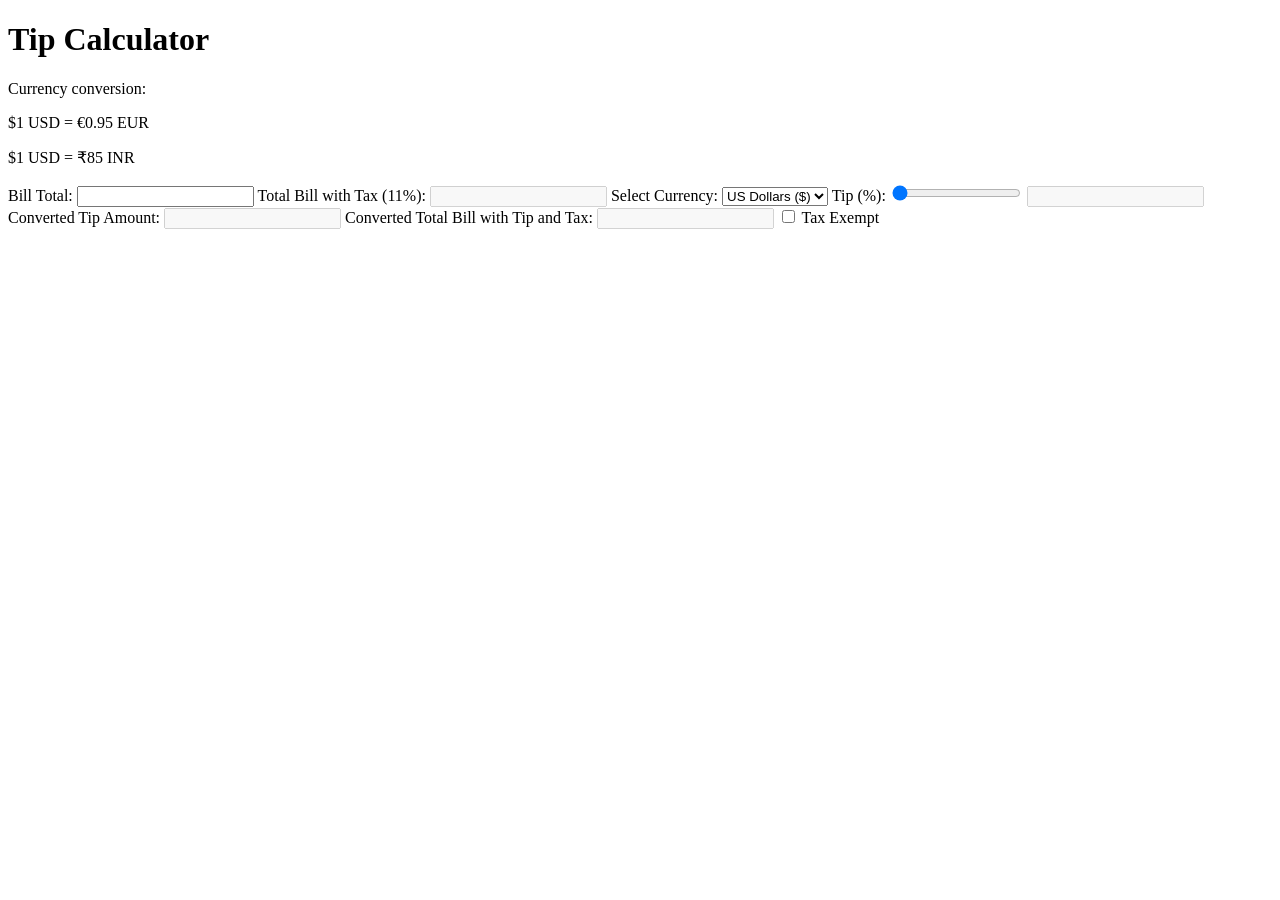
==== Lab5/index.html @ 9939991f "Code" ====
<!DOCTYPE html>
<html lang="en">
<head>
    <meta charset="UTF-8">
    <title>Tip Calculator</title>
    <link rel="stylesheet" href="style.css">
</head>
<body>

<h1>Tip Calculator</h1>

<p>Currency conversion:</p>
<p>$1 USD = €0.95 EUR</p>
<p>$1 USD = ₹85 INR</p>

<form id="tipForm">

    <!-- Bill Total -->
    <label for="billTotal">Bill Total:</label>
    <input type="text" id="billTotal">

    <!-- Total with Tax -->
    <label for="totalWithTax">Total Bill with Tax (11%):</label>
    <input type="text" id="totalWithTax" disabled>

    <!-- Currency -->
    <label for="currency">Select Currency:</label>
    <select id="currency">
        <option value="usd">US Dollars ($)</option>
        <option value="eur">Euros (€)</option>
        <option value="inr">Rupees (₹)</option>
    </select>

    <!-- Tip Slider -->
    <label for="tipRange">Tip (%):</label>
    <input type="range" id="tipRange" min="0" max="100" value="0">
    <input type="text" id="tipPercent" disabled>

    <!-- Tip Amount -->
    <label for="tipAmount">Converted Tip Amount:</label>
    <input type="text" id="tipAmount" disabled>

    <!-- Final Total -->
    <label for="finalTotal">Converted Total Bill with Tip and Tax:</label>
    <input type="text" id="finalTotal" disabled>

    <!-- 541 Requirement -->
    <label>
        <input type="checkbox" id="taxExempt"> Tax Exempt
    </label>

    <p id="error"></p>

</form>

<script src="script.js"></script>
</body>
</html>
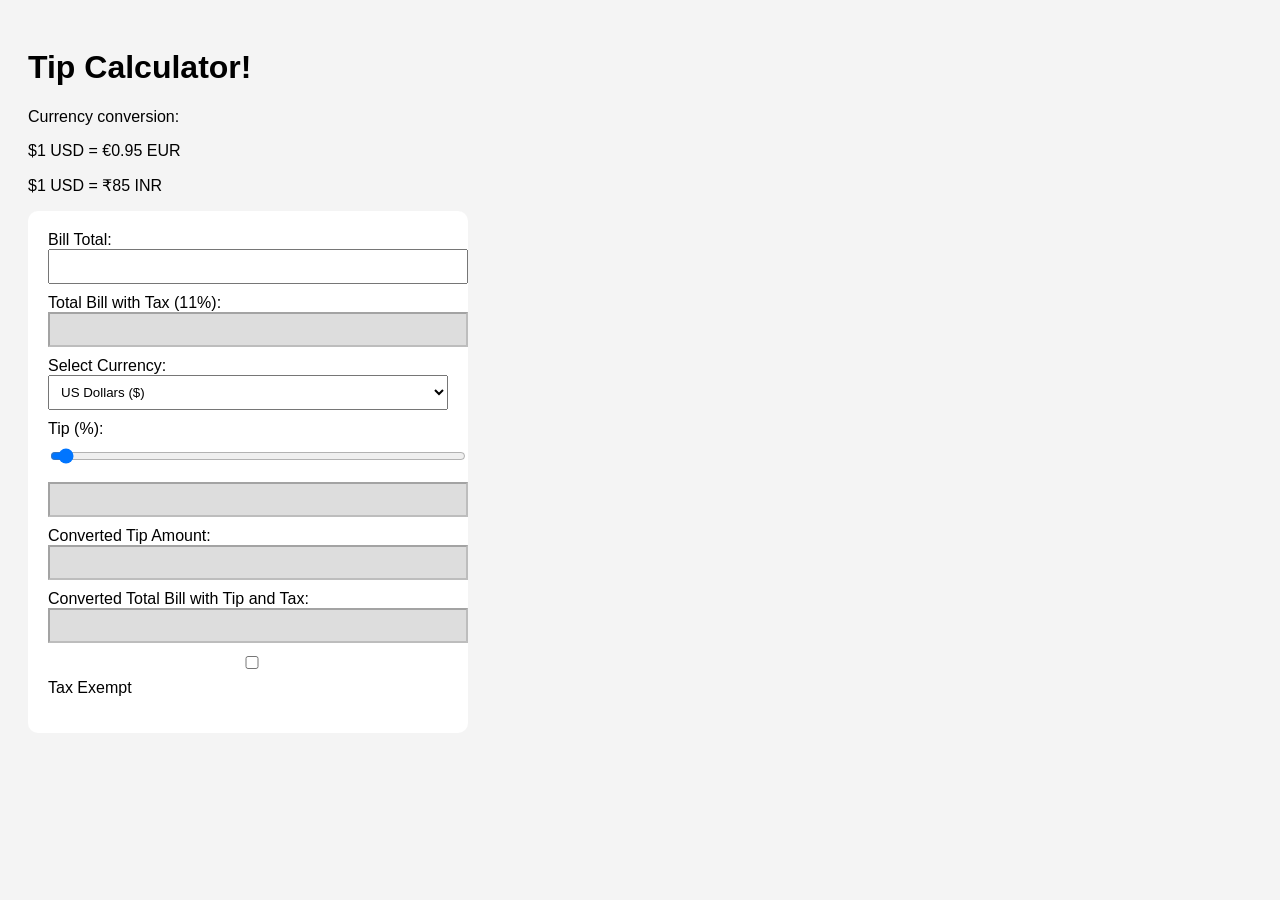
==== commit e3659b4f: "code commit" ====
--- a/Lab5/index.html
+++ b/Lab5/index.html
@@ -7,7 +7,7 @@
 </head>
 <body>
 
-<h1>Tip Calculator</h1>
+<h1>Tip Calculator!</h1>
 
 <p>Currency conversion:</p>
 <p>$1 USD = €0.95 EUR</p>
--- a/Lab5/style.css
+++ b/Lab5/style.css
@@ -0,0 +1,33 @@
+body {
+    font-family: Arial;
+    background-color: #f4f4f4;
+    padding: 20px;
+}
+
+form {
+    background: white;
+    padding: 20px;
+    border-radius: 10px;
+    max-width: 400px;
+}
+
+input, select {
+    width: 100%;
+    margin-bottom: 10px;
+    padding: 8px;
+}
+
+input:disabled {
+    background-color: #ddd;
+}
+
+#error {
+    color: red;
+}
+
+/* Mobile responsive */
+@media (max-width: 600px) {
+    form {
+        width: 100%;
+    }
+}
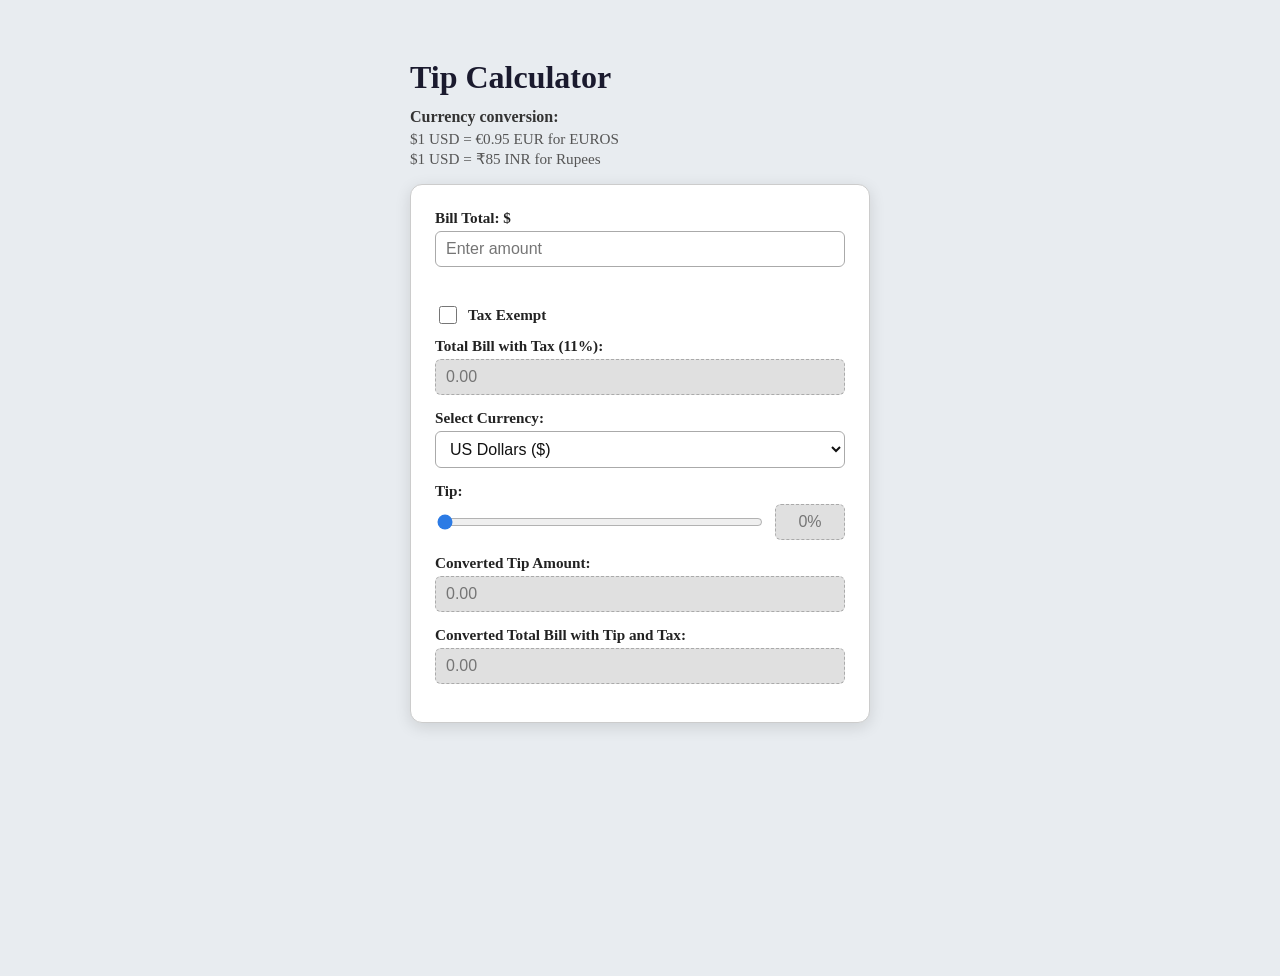
==== commit 78c5c00e: "changes" ====
--- a/Lab5/index.html
+++ b/Lab5/index.html
@@ -2,57 +2,76 @@
 <html lang="en">
 <head>
     <meta charset="UTF-8">
+    <meta name="viewport" content="width=device-width, initial-scale=1.0">
     <title>Tip Calculator</title>
     <link rel="stylesheet" href="style.css">
 </head>
 <body>
 
-<h1>Tip Calculator!</h1>
+<div class="container">
+    <h1>Tip Calculator</h1>
 
-<p>Currency conversion:</p>
-<p>$1 USD = €0.95 EUR</p>
-<p>$1 USD = ₹85 INR</p>
+    <p class="conversion-label">Currency conversion:</p>
+    <p class="conversion-rate">$1 USD = €0.95 EUR for EUROS</p>
+    <p class="conversion-rate">$1 USD = ₹85 INR for Rupees</p>
 
-<form id="tipForm">
+    <form id="tipForm">
 
-    <!-- Bill Total -->
-    <label for="billTotal">Bill Total:</label>
-    <input type="text" id="billTotal">
+        <!-- Bill Total -->
+        <div class="form-group">
+            <label for="billTotal">Bill Total: $</label>
+            <input type="text" id="billTotal" placeholder="Enter amount">
+            <p id="error"></p>
+        </div>
 
-    <!-- Total with Tax -->
-    <label for="totalWithTax">Total Bill with Tax (11%):</label>
-    <input type="text" id="totalWithTax" disabled>
+        <!-- Tax Exempt (541 requirement) -->
+        <div class="form-group checkbox-group">
+            <label class="checkbox-label">
+                <input type="checkbox" id="taxExempt"> Tax Exempt
+            </label>
+        </div>
 
-    <!-- Currency -->
-    <label for="currency">Select Currency:</label>
-    <select id="currency">
-        <option value="usd">US Dollars ($)</option>
-        <option value="eur">Euros (€)</option>
-        <option value="inr">Rupees (₹)</option>
-    </select>
+        <!-- Total with Tax -->
+        <div class="form-group">
+            <label for="totalWithTax">Total Bill with Tax (11%):</label>
+            <input type="text" id="totalWithTax" disabled placeholder="0.00">
+        </div>
 
-    <!-- Tip Slider -->
-    <label for="tipRange">Tip (%):</label>
-    <input type="range" id="tipRange" min="0" max="100" value="0">
-    <input type="text" id="tipPercent" disabled>
+        <!-- Currency -->
+        <div class="form-group">
+            <label for="currency">Select Currency:</label>
+            <select id="currency">
+                <option value="usd">US Dollars ($)</option>
+                <option value="eur">Euros (€)</option>
+                <option value="inr">Rupees (₹)</option>
+            </select>
+        </div>
 
-    <!-- Tip Amount -->
-    <label for="tipAmount">Converted Tip Amount:</label>
-    <input type="text" id="tipAmount" disabled>
+        <!-- Tip Slider -->
+        <div class="form-group">
+            <label for="tipRange">Tip:</label>
+            <div class="slider-row">
+                <input type="range" id="tipRange" min="0" max="100" value="0">
+                <label for="tipPercent" class="sr-only">Tip Percentage Display</label>
+                <input type="text" id="tipPercent" disabled placeholder="0%">
+            </div>
+        </div>
 
-    <!-- Final Total -->
-    <label for="finalTotal">Converted Total Bill with Tip and Tax:</label>
-    <input type="text" id="finalTotal" disabled>
+        <!-- Converted Tip Amount -->
+        <div class="form-group">
+            <label for="tipAmount">Converted Tip Amount:</label>
+            <input type="text" id="tipAmount" disabled placeholder="0.00">
+        </div>
 
-    <!-- 541 Requirement -->
-    <label>
-        <input type="checkbox" id="taxExempt"> Tax Exempt
-    </label>
+        <!-- Final Total -->
+        <div class="form-group">
+            <label for="finalTotal">Converted Total Bill with Tip and Tax:</label>
+            <input type="text" id="finalTotal" disabled placeholder="0.00">
+        </div>
 
-    <p id="error"></p>
-
-</form>
+    </form>
+</div>
 
 <script src="script.js"></script>
 </body>
-</html>+</html>
--- a/Lab5/style.css
+++ b/Lab5/style.css
@@ -1,33 +1,179 @@
+/* ===== Base ===== */
 body {
-    font-family: Arial;
-    background-color: #f4f4f4;
-    padding: 20px;
+    font-family: Georgia, 'Times New Roman', serif;
+    background-color: #e8ecf0;
+    padding: 30px 20px;
+    min-height: 100vh;
 }
 
+.container {
+    max-width: 460px;
+    margin: 0 auto;
+}
+
+h1 {
+    font-size: 2rem;
+    color: #1a1a2e;
+    margin-bottom: 4px;
+    font-weight: bold;
+}
+
+.conversion-label {
+    margin: 12px 0 4px;
+    font-weight: bold;
+    color: #333;
+}
+
+.conversion-rate {
+    margin: 2px 0;
+    color: #555;
+    font-size: 0.95rem;
+}
+
+/* ===== Form ===== */
 form {
     background: white;
-    padding: 20px;
-    border-radius: 10px;
-    max-width: 400px;
+    padding: 24px;
+    border-radius: 12px;
+    margin-top: 16px;
+    box-shadow: 0 4px 16px rgba(0, 0, 0, 0.12);
+    border: 1px solid #ccc;
 }
 
-input, select {
-    width: 100%;
-    margin-bottom: 10px;
-    padding: 8px;
+.form-group {
+    margin-bottom: 14px;
 }
 
-input:disabled {
-    background-color: #ddd;
+label {
+    font-weight: bold;
+    display: block;
+    margin-bottom: 4px;
+    color: #222;
+    font-size: 0.95rem;
 }
 
+/* ===== Inputs & Select ===== */
+input[type="text"],
+select {
+    width: 100%;
+    padding: 8px 10px;
+    border: 1px solid #aaa;
+    border-radius: 6px;
+    font-size: 1rem;
+    box-sizing: border-box;
+    background: #fff;
+    color: #111;
+}
+
+input[type="text"]:focus,
+select:focus {
+    outline: none;
+    border-color: #2c7be5;
+    box-shadow: 0 0 0 2px rgba(44,123,229,0.2);
+}
+
+select {
+    cursor: pointer;
+}
+
+/* ===== Disabled fields — visually distinct (required) ===== */
+input:disabled {
+    background-color: #e0e0e0;
+    color: #555;
+    cursor: not-allowed;
+    border: 1px dashed #aaa;
+}
+
+/* ===== Range Slider ===== */
+.slider-row {
+    display: flex;
+    align-items: center;
+    gap: 10px;
+}
+
+input[type="range"] {
+    flex: 1;
+    padding: 0;
+    accent-color: #2c7be5;
+    cursor: pointer;
+}
+
+#tipPercent {
+    width: 70px;
+    flex-shrink: 0;
+    text-align: center;
+}
+
+/* ===== Checkbox ===== */
+.checkbox-group {
+    margin-bottom: 10px;
+}
+
+.checkbox-label {
+    display: flex;
+    align-items: center;
+    gap: 8px;
+    font-weight: bold;
+    cursor: pointer;
+}
+
+.checkbox-label input[type="checkbox"] {
+    width: 18px;
+    height: 18px;
+    cursor: pointer;
+    accent-color: #2c7be5;
+}
+
+/* ===== Error message ===== */
 #error {
     color: red;
+    font-size: 0.88rem;
+    margin: 4px 0 0;
+    min-height: 18px;
 }
 
-/* Mobile responsive */
+/* ===== Screen-reader only label ===== */
+.sr-only {
+    position: absolute;
+    width: 1px;
+    height: 1px;
+    padding: 0;
+    margin: -1px;
+    overflow: hidden;
+    clip: rect(0,0,0,0);
+    border: 0;
+}
+
+/* ===== Mobile Responsive (541 requirement) ===== */
 @media (max-width: 600px) {
+    body {
+        padding: 12px 10px;
+    }
+
+    .container {
+        max-width: 100%;
+    }
+
     form {
-        width: 100%;
+        padding: 16px;
+        border-radius: 8px;
+    }
+
+    h1 {
+        font-size: 1.6rem;
+    }
+
+    /* Prevent iOS auto-zoom on input focus */
+    input[type="text"],
+    select {
+        font-size: 16px;
+    }
+
+    .slider-row {
+        flex-wrap: wrap;
+    }
+
+    #tipPercent {
+        width: 60px;
     }
 }
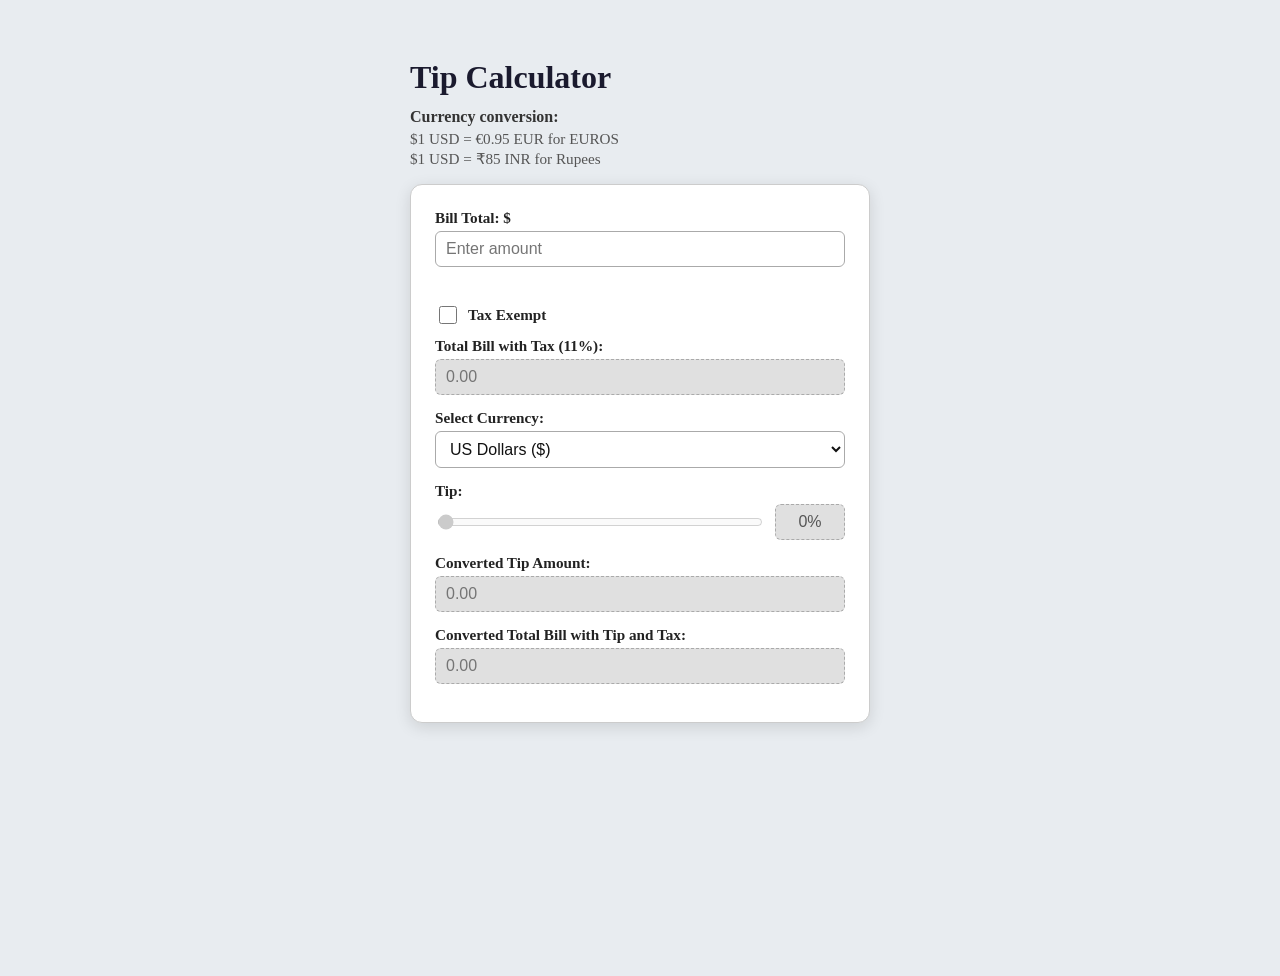
==== commit 565368b4: "slider" ====
--- a/Lab5/index.html
+++ b/Lab5/index.html
@@ -51,9 +51,9 @@
         <div class="form-group">
             <label for="tipRange">Tip:</label>
             <div class="slider-row">
-                <input type="range" id="tipRange" min="0" max="100" value="0">
+                <input type="range" id="tipRange" min="0" max="100" value="0" disabled>
                 <label for="tipPercent" class="sr-only">Tip Percentage Display</label>
-                <input type="text" id="tipPercent" disabled placeholder="0%">
+                <input type="text" id="tipPercent" disabled value="0%">
             </div>
         </div>
 
